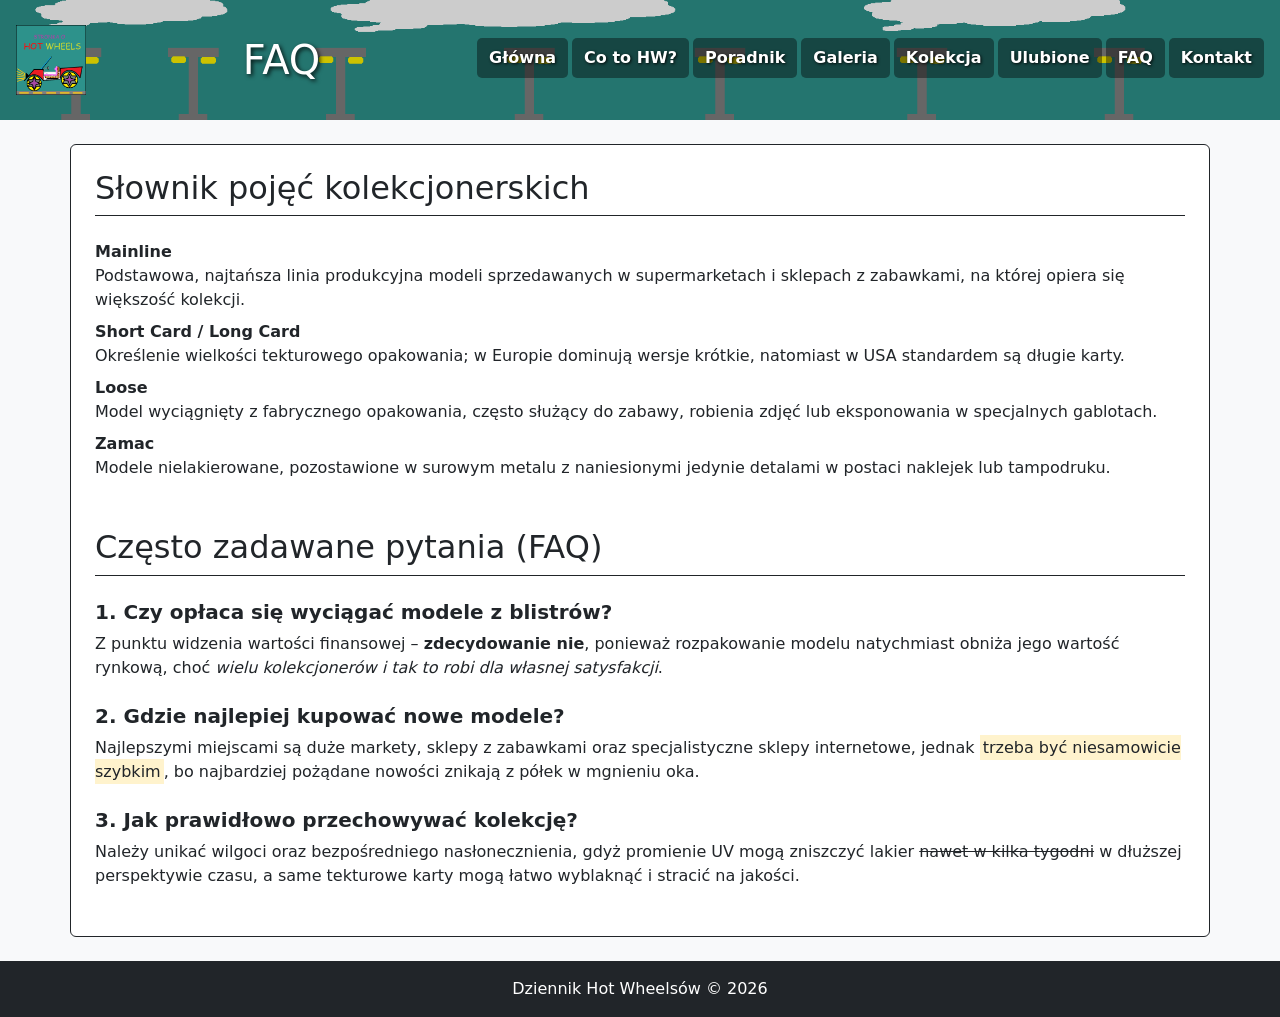
==== faq.html @ 84b8a6a5 "Add new HTML pages for collection, contact, summary, guide, and favorites - Created kolekcja.html fo" ====
<!DOCTYPE html>
<html lang="pl">
<head>
    <meta charset="UTF-8">
    <meta name="viewport" content="width=device-width, initial-scale=1.0">
    <title>FAQ</title>
    <link href="https://cdn.jsdelivr.net/npm/bootstrap@5.3.2/dist/css/bootstrap.min.css" rel="stylesheet">
    <link rel="stylesheet" href="./css/style.css">
    <link rel="shortcut icon" href="./img/szary-plomien.png" type="image/x-icon">
</head>
<body class="bg-light d-flex flex-column min-vh-100">
    <header class="p-3 d-flex justify-content-between align-items-center text-white">
        <img src="./img/banner2.png" alt="banner2" class="bg">
        <div class="dim"></div>
        <div class="logo content"><img src="./img/auto.png" alt="logo" width="70" height="70"></div>
        <h1 class="m-0 textshade content">FAQ</h1>
        <nav class="content">
            <ul class="nav">
                <li class="nav-item"><a class="nav-link text-white fw-bold navlink me-1 mb-1" href="index.html">Główna</a></li>
                <li class="nav-item"><a class="nav-link text-white fw-bold navlink me-1 mb-1" href="hw.html">Co to HW?</a></li>
                <li class="nav-item"><a class="nav-link text-white fw-bold navlink me-1 mb-1" href="poradnik.html">Poradnik</a></li>
                <li class="nav-item"><a class="nav-link text-white fw-bold navlink me-1 mb-1" href="galeria.html">Galeria</a></li>
                <li class="nav-item"><a class="nav-link text-white fw-bold navlink me-1 mb-1" href="kolekcja.html">Kolekcja</a></li>
                <li class="nav-item"><a class="nav-link text-white fw-bold navlink me-1 mb-1" href="ulubione.html">Ulubione</a></li>
                <li class="nav-item"><a class="nav-link text-white fw-bold navlink me-1 mb-1" href="faq.html">FAQ</a></li>
                <li class="nav-item"><a class="nav-link text-white fw-bold navlink mb-1" href="kontakt.html">Kontakt</a></li>
            </ul>
        </nav>
    </header>

    <main class="wrapper container p-4 my-4 bg-white border border-dark rounded">
        <h2 class="border-bottom border-dark pb-2 mb-4">Słownik pojęć kolekcjonerskich</h2>
        <dl class="mb-5">
            <dt>Mainline</dt>
            <dd>Podstawowa, najtańsza linia produkcyjna modeli sprzedawanych w supermarketach i sklepach z zabawkami, na której opiera się większość kolekcji.</dd>
            <dt>Short Card / Long Card</dt>
            <dd>Określenie wielkości tekturowego opakowania; w Europie dominują wersje krótkie, natomiast w USA standardem są długie karty.</dd>
            <dt>Loose</dt>
            <dd>Model wyciągnięty z fabrycznego opakowania, często służący do zabawy, robienia zdjęć lub eksponowania w specjalnych gablotach.</dd>
            <dt>Zamac</dt>
            <dd>Modele nielakierowane, pozostawione w surowym metalu z naniesionymi jedynie detalami w postaci naklejek lub tampodruku.</dd>
        </dl>

        <h2 class="border-bottom border-dark pb-2 mb-4">Często zadawane pytania (FAQ)</h2>
        <div class="mb-4">
            <h3 class="h5 fw-bold">1. Czy opłaca się wyciągać modele z blistrów?</h3>
            <p>Z punktu widzenia wartości finansowej – <strong>zdecydowanie nie</strong>, ponieważ rozpakowanie modelu natychmiast obniża jego wartość rynkową, choć <em>wielu kolekcjonerów i tak to robi dla własnej satysfakcji</em>.</p>
        </div>
        <div class="mb-4">
            <h3 class="h5 fw-bold">2. Gdzie najlepiej kupować nowe modele?</h3>
            <p>Najlepszymi miejscami są duże markety, sklepy z zabawkami oraz specjalistyczne sklepy internetowe, jednak <mark>trzeba być niesamowicie szybkim</mark>, bo najbardziej pożądane nowości znikają z półek w mgnieniu oka.</p>
        </div>
        <div class="mb-4">
            <h3 class="h5 fw-bold">3. Jak prawidłowo przechowywać kolekcję?</h3>
            <p>Należy unikać wilgoci oraz bezpośredniego nasłonecznienia, gdyż promienie UV mogą zniszczyć lakier <s>nawet w kilka tygodni</s> w dłuższej perspektywie czasu, a same tekturowe karty mogą łatwo wyblaknąć i stracić na jakości.</p>
        </div>
    </main>

    <footer class="bg-dark text-white text-center p-3 mt-auto">
        <p class="m-0">Dziennik Hot Wheelsów &copy; 2026</p>
    </footer>
</body>
</html>
---- css/style.css ----
html, body {
    height: 100%;
    margin: 0;
    padding: 0;
}

body {
    display: flex;
    flex-direction: column;
}

header {
    position: relative;
    overflow: hidden;
    min-height: 120px;
}

.sidebar {
    position: relative;
    overflow: hidden;
    min-width: 200px;
    height: 100vh;
    overflow-y: auto;
}

.bg {
    position: absolute;
    top: 0;
    left: 0;
    width: 100%;
    height: 100%;
    object-fit: cover;
    z-index: 0;
}

.dark {
    position: absolute;
    top: 0;
    left: 0;
    width: 100%;
    height: 100%;
    background-color: rgba(0, 0, 0, 0.65);
    z-index: 1;
}

.dim {
    position: absolute;
    top: 0;
    left: 0;
    width: 100%;
    height: 100%;
    background-color: rgba(0, 0, 0, 0.2);
    z-index: 1;
}

.content {
    position: relative;
    z-index: 2;
}

.textshade {
    text-shadow: 2px 2px 4px rgba(0, 0, 0, 0.8);
}

.navlink {
    text-shadow: 1px 1px 3px rgba(0, 0, 0, 0.9);
    background-color: rgba(0, 0, 0, 0.4);
    border-radius: 5px;
    padding: 8px 12px !important;
}

.navlink:hover {
    background-color: rgba(0, 0, 0, 0.7);
}

.wrapper {
    flex-grow: 1;
}

main {
    position: relative;
    z-index: 1;
}

.card {
    border-width: 2px !important;
    box-shadow: 0 4px 8px rgba(0, 0, 0, 0.1);
    max-width: 290px;
    margin: 0 auto;
}

.card img {
    border-radius: 0;
    width: 100%;
    height: auto;
    object-fit: contain;
}

.card .card-header {
    font-size: 16px;
    padding: 10px 5px;
    border-bottom: 2px solid #000;
}

.specs th {
    width: 40%;
    color: #555;
    padding-left: 10px;
}

.dg {
    background-color: rgb(128, 128, 128);
    color: #fff;
    text-shadow: 1px 1px 2px #000;
}

.fr {
    background-color: rgb(255, 255, 255);
    color: #000;
}

.mod {
    background-color: rgb(62, 62, 62);
    color: #fff;
    text-shadow: 1px 1px 2px #000;
}

.st {
    background-color: rgb(3, 3, 151);
    color: #fff;
    text-shadow: 1px 1px 2px #000;
}

.exo {
    background-color: rgb(0, 255, 47);
    color: #000;
}

.tur {
    background-color: rgb(255, 238, 0);
    color: #000;
}

.ff {
    background-color: rgb(0, 255, 208);
    color: #000;
}

.tn {
    background-color: rgb(255, 0, 0);
    color: #fff; text-shadow: 1px 1px 2px #000;
}

.ds {
    background-color: rgb(67, 67, 67);
    color: #fff;
    text-shadow: 1px 1px 2px #000;
}

.pos {
    position: relative;
}

.icons {
    position: absolute;
    top: 45px;
    right: 10px;
    display: flex;
    gap: 8px;
    z-index: 2;
}

.icon-btn {
    width: 32px;
    height: 32px;
    background-color: rgba(0, 0, 0, 0.7);
    color: white;
    border: 2px solid white;
    border-radius: 50%;
    display: flex;
    align-items: center;
    justify-content: center;
    font-size: 18px;
    text-decoration: none;
    font-weight: bold;
    margin-top: 5px;
}

.icon-btn:hover {
    background-color: #000;
}

.icon-heart:hover {
    color: #ff4d4d;
    border-color: #ff4d4d;
}

.icon-plus:hover {
    color: #4dff4d;
    border-color: #4dff4d;
}

.galleryimg {
    margin: 15px;
    padding: 5px;
    border: 3px solid #333;
    object-fit: cover;
}

@media (max-width: 768px) {
    .sidebar {
        width: 100%;
        height: auto;
        position: static !important;
        border-right: none !important;
        border-bottom: 1px solid #dee2e6;
    }
}
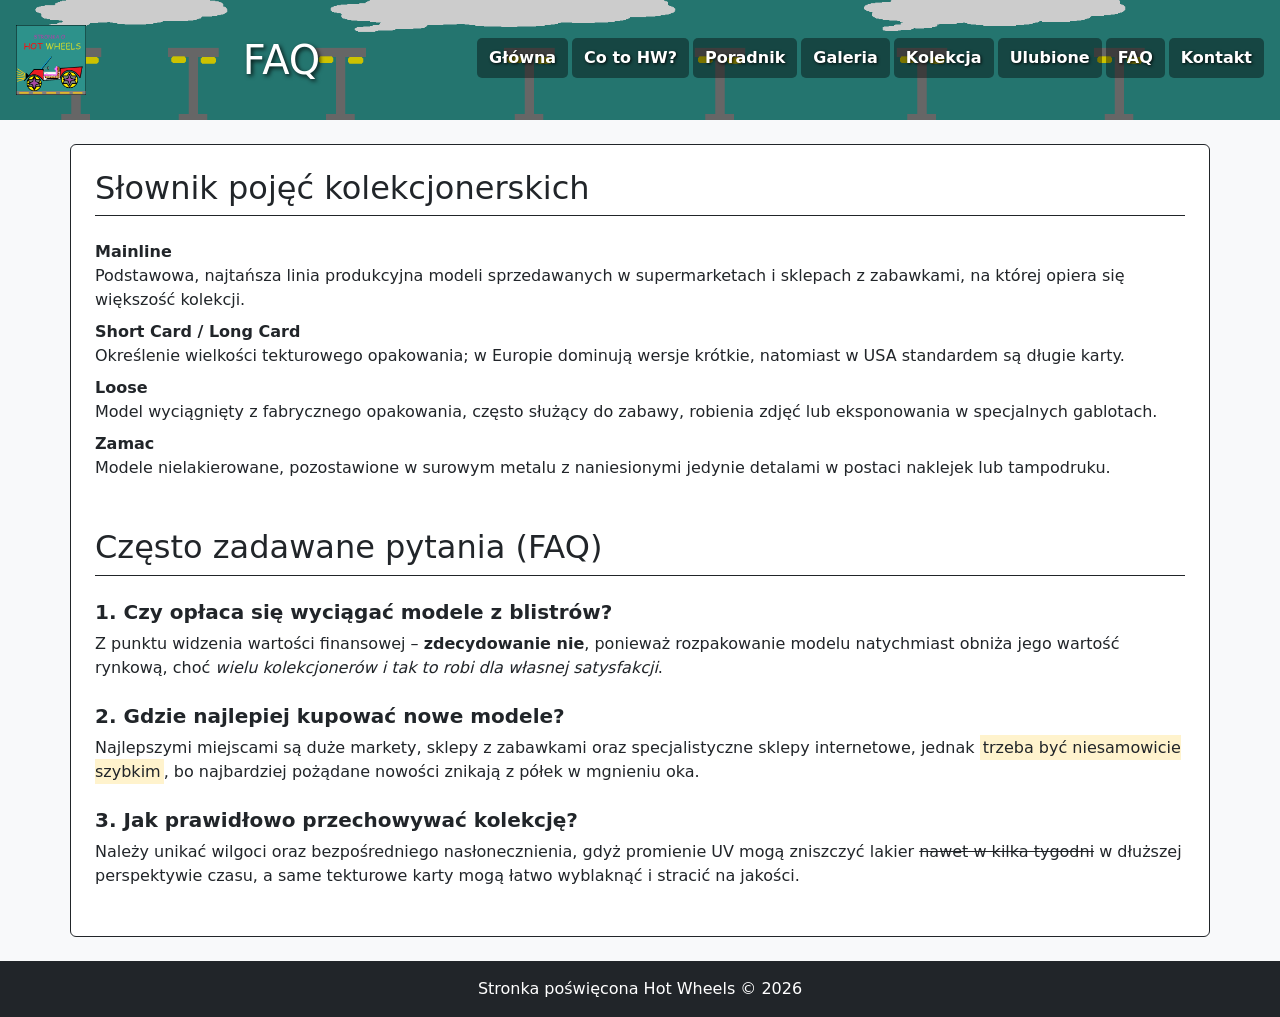
==== commit 88064dde: "Update footer text across multiple HTML pages to reflect new branding" ====
--- a/faq.html
+++ b/faq.html
@@ -57,7 +57,7 @@
     </main>
 
     <footer class="bg-dark text-white text-center p-3 mt-auto">
-        <p class="m-0">Dziennik Hot Wheelsów &copy; 2026</p>
+        <p class="m-0">Stronka poświęcona Hot Wheels &copy; 2026</p>
     </footer>
 </body>
 </html>
